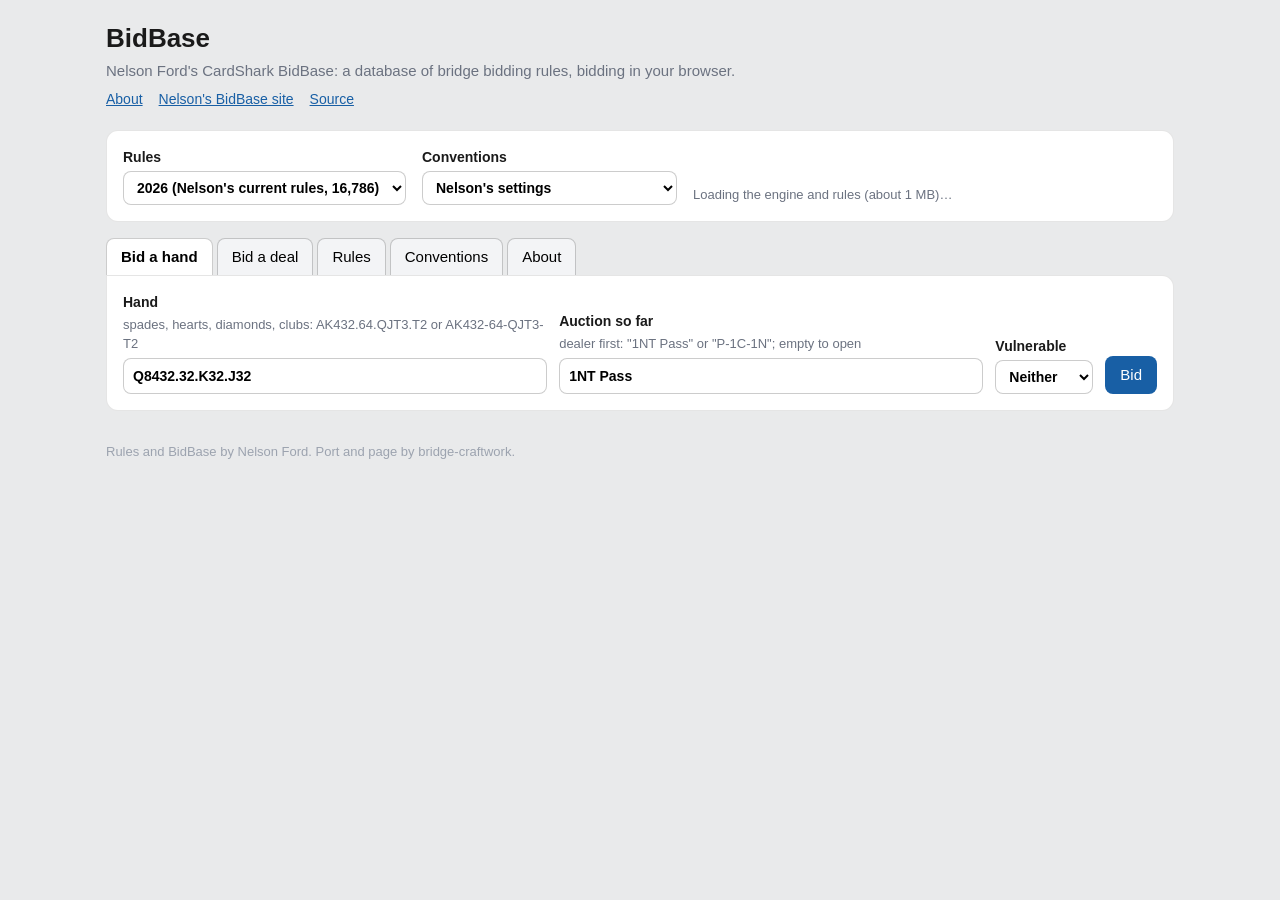
==== web/index.html @ 6924314a "Put BidBase on the web: bridge-craftwork.com/bidbase/ The page (web/) runs the engine in the browser" ====
<!doctype html>
<html lang="en">
<head>
<meta charset="utf-8">
<meta name="viewport" content="width=device-width, initial-scale=1">
<title>BidBase: bridge bidding rules in the browser</title>
<meta name="description" content="Nelson Ford's CardShark BidBase, a database of 16,000 bridge bidding rules, running in your browser: see the call for any hand, what it means, and every rule it tried.">
<link rel="icon" href="favicon.svg" type="image/svg+xml">
<link rel="stylesheet" href="styles.css">
<link rel="stylesheet" href="app.css">
</head>
<body>
<header class="top">
  <h1>BidBase</h1>
  <p class="tagline">Nelson Ford's CardShark BidBase: a database of bridge bidding rules, bidding in your browser.</p>
  <nav>
    <a href="#about" data-tab-link="about">About</a>
    <a href="http://www.aeyec.com/bidbase/">Nelson's BidBase site</a>
    <a href="https://github.com/bridge-craftwork/bidbase">Source</a>
  </nav>
</header>

<noscript>
  <p class="panel">This page runs BidBase in your browser and needs JavaScript.</p>
</noscript>

<main>
  <section class="panel settings" aria-label="Rules and conventions">
    <label>Rules
      <select id="rules">
        <option value="2026">2026 (Nelson's current rules, 16,786)</option>
        <option value="2018">2018 (SourceForge release, 5,465)</option>
      </select>
    </label>
    <label>Conventions
      <select id="convs">
        <option value="db">Nelson's settings</option>
        <option value="card">2/1 card (BBA's 21GF-DEFAULT)</option>
        <option value="all">All switched on</option>
      </select>
    </label>
    <span id="status" class="hint">Loading the engine and rules (about 1 MB)…</span>
  </section>

  <div class="tabs" role="tablist">
    <button role="tab" data-tab="hand" aria-selected="true">Bid a hand</button>
    <button role="tab" data-tab="deal">Bid a deal</button>
    <button role="tab" data-tab="rules">Rules</button>
    <button role="tab" data-tab="conventions">Conventions</button>
    <button role="tab" data-tab="about">About</button>
  </div>

  <!-- Bid a hand -->
  <section class="panel tab" data-for="hand">
    <form id="hand-form" class="grid-form">
      <label>Hand <span class="hint">spades, hearts, diamonds, clubs: AK432.64.QJT3.T2 or AK432-64-QJT3-T2</span>
        <input id="hand" autocomplete="off" spellcheck="false" value="Q8432.32.K32.J32">
      </label>
      <label>Auction so far <span class="hint">dealer first: "1NT Pass" or "P-1C-1N"; empty to open</span>
        <input id="auction" autocomplete="off" spellcheck="false" value="1NT Pass">
      </label>
      <label class="narrow">Vulnerable
        <select id="vul">
          <option value="none">Neither</option>
          <option value="we">We are</option>
          <option value="they">They are</option>
          <option value="both">Both</option>
        </select>
      </label>
      <button class="primary" type="submit">Bid</button>
    </form>
    <div id="hand-out"></div>
  </section>

  <!-- Bid a deal -->
  <section class="panel tab" data-for="deal" hidden>
    <div class="row">
      <button id="new-deal" class="primary">New deal</button>
      <label class="narrow">Dealer
        <select id="dealer"><option>N</option><option>E</option><option selected>S</option><option>W</option></select>
      </label>
      <label class="narrow">Vulnerable
        <select id="deal-vul"><option>None</option><option>NS</option><option>EW</option><option>All</option></select>
      </label>
      <span class="hint">BidBase bids all four seats. Click a call to see what it means.</span>
    </div>
    <div id="deal-out"></div>
  </section>

  <!-- Rules -->
  <section class="panel tab" data-for="rules" hidden>
    <form id="rules-form" class="row">
      <label>Auction <span class="hint">the calls before, e.g. "1H Pass"; empty for openings</span>
        <input id="rules-auction" autocomplete="off" spellcheck="false" value="1H Pass">
      </label>
      <button class="primary" type="submit">Show rules</button>
    </form>
    <p class="hint">BidBase tries these in order and makes the call of the first one the hand fits. Greyed rules are switched off.</p>
    <div id="rules-out"></div>
  </section>

  <!-- Conventions -->
  <section class="panel tab" data-for="conventions" hidden>
    <div class="row">
      <input id="conv-filter" placeholder="Filter, e.g. Stayman" autocomplete="off">
      <span class="hint">Switching a convention changes this page's bidding until the rules or settings are changed.</span>
    </div>
    <div id="conv-out"></div>
  </section>

  <!-- About -->
  <section class="panel tab prose" data-for="about" hidden>
    <h2>About</h2>
    <p><a href="http://www.aeyec.com/bidbase/">CardShark BidBase</a> is Nelson Ford's
    bridge bidding program, written in Visual Basic since about 2000. Its knowledge is
    a database of rules: each names the auction so far, a call, and what the hand needs
    (points, suit lengths and strength, shape, stoppers, position, vulnerability). For a
    hand, BidBase tries the auction's rules in order and makes the call of the first rule
    the hand fits. Conventions can be switched on and off.</p>
    <p>This page runs a Rust port of Nelson's engine, compiled to WebAssembly, on his
    2026 rules (16,786) or the 2018 SourceForge release (5,465). Nothing is sent
    anywhere: it all runs in your browser. Where no rule fits, BidBase passes; Nelson's
    own practice program can also choose a call by double-dummy analysis there, which
    this page does not do yet.</p>
    <p>BidBase is Nelson Ford's work. His site says: "All the databases, text files and
    programs making up BidBase are free public domain." The port is at
    <a href="https://github.com/bridge-craftwork/bidbase">github.com/bridge-craftwork/bidbase</a>,
    with Nelson's programs and rules.</p>
  </section>

  <div id="rule-detail" class="panel" hidden></div>
</main>

<footer class="foot">Rules and BidBase by Nelson Ford. Port and page by bridge-craftwork.</footer>
<script type="module" src="app.js"></script>
</body>
</html>
---- web/styles.css ----
/* Design tokens, COPIED from Bridge-Classroom's docs/styles.css, as
   bridge-craftwork-site does: copied, not fetched cross-domain. Re-copy by
   hand if the tokens there change. The page's own styles are app.css. */

:root {
  /* Text */
  --color-text-primary:     #1a1a1a;
  --color-text-secondary:   #6b7280;
  --color-text-tertiary:    #9ca3af;

  /* Backgrounds */
  --color-background-primary:   #ffffff;
  --color-background-secondary: #f3f4f6;
  --color-background-tertiary:  #e9eaeb;

  /* Borders */
  --color-border-tertiary:  rgba(0, 0, 0, 0.10);
  --color-border-secondary: rgba(0, 0, 0, 0.20);
  --color-border-primary:   rgba(0, 0, 0, 0.35);

  /* Semantic */
  --color-background-info:    #E6F1FB;
  --color-text-info:          #185FA5;
  --color-background-success: #E1F5EE;
  --color-text-success:       #0F6E56;
  --color-background-warning: #FEF3C7;
  --color-text-warning:       #92400E;
  --color-background-danger:  #FEE2E2;
  --color-text-danger:        #991B1B;

  /* Layout */
  --border-radius-md: 8px;
  --border-radius-lg: 12px;
  --border-radius-xl: 16px;

  /* Typography */
  --font-sans: -apple-system, BlinkMacSystemFont, 'Segoe UI',
               Helvetica, Arial, sans-serif;
  --font-mono: 'SF Mono', 'Fira Code', 'Fira Mono',
               'Consolas', 'Courier New', monospace;
  --font-serif: Georgia, 'Times New Roman', serif;
}

* { box-sizing: border-box; margin: 0; padding: 0; }
body { font-family: var(--font-sans); background: var(--color-background-tertiary); color: var(--color-text-primary); }
---- web/app.css ----
/* The BidBase page. Tokens are in styles.css (copied from Bridge-Classroom). */

body { font-size: 15px; line-height: 1.45; }
a { color: var(--color-text-info); }

.top { padding: 20px 16px 8px; max-width: 1100px; margin: 0 auto; }
.top h1 { font-size: 26px; }
.tagline { color: var(--color-text-secondary); margin-top: 2px; }
.top nav { display: flex; gap: 16px; flex-wrap: wrap; margin-top: 8px; font-size: 14px; }

main { max-width: 1100px; margin: 0 auto; padding: 0 16px 24px; }
.panel {
  background: var(--color-background-primary);
  border: 1px solid var(--color-border-tertiary);
  border-radius: var(--border-radius-lg);
  padding: 16px;
  margin-top: 12px;
}
.foot { max-width: 1100px; margin: 0 auto; padding: 8px 16px 32px; color: var(--color-text-tertiary); font-size: 13px; }

label { display: flex; flex-direction: column; gap: 4px; font-weight: 600; font-size: 14px; }
label .hint { font-weight: 400; }
input, select, button { font: inherit; }
input, select {
  padding: 7px 9px;
  border: 1px solid var(--color-border-secondary);
  border-radius: var(--border-radius-md);
  background: var(--color-background-primary);
  min-width: 0;
}
button {
  padding: 7px 14px;
  border: 1px solid var(--color-border-secondary);
  border-radius: var(--border-radius-md);
  background: var(--color-background-secondary);
  cursor: pointer;
}
button.primary { background: var(--color-text-info); color: #fff; border-color: transparent; }
.hint { color: var(--color-text-secondary); font-size: 13px; }
.error { color: var(--color-text-danger); }
.mono { font-family: var(--font-mono); font-size: 13px; }

.settings { display: flex; gap: 16px; align-items: flex-end; flex-wrap: wrap; }
.row { display: flex; gap: 12px; align-items: flex-end; flex-wrap: wrap; }
.row.spread { justify-content: space-between; align-items: center; }
.row label { flex: 1 1 220px; }
.row label.narrow, .grid-form label.narrow { flex: 0 0 auto; }
.grid-form { display: grid; grid-template-columns: 2fr 2fr auto auto; gap: 12px; align-items: end; }
@media (max-width: 760px) { .grid-form { grid-template-columns: 1fr; } }

.tabs { display: flex; gap: 4px; margin-top: 16px; flex-wrap: wrap; }
.tabs button { border-radius: var(--border-radius-md) var(--border-radius-md) 0 0; border-bottom: none; background: var(--color-background-secondary); }
.tabs button[aria-selected="true"] { background: var(--color-background-primary); font-weight: 600; }
.tab { margin-top: 0; border-top-left-radius: 0; }

.red { color: #c0262d; }
.black { color: var(--color-text-primary); }
.pass { color: var(--color-text-secondary); }
.dbl { color: #b45309; font-weight: 600; }

.answer { display: flex; gap: 16px; align-items: center; margin-top: 16px; padding: 12px; background: var(--color-background-info); border-radius: var(--border-radius-md); }
.big { font-size: 34px; font-weight: 700; min-width: 88px; text-align: center; }
.meaning { font-size: 16px; }
h3 { margin: 18px 0 6px; font-size: 16px; }
.meanings { margin-left: 18px; }
.meanings li { margin: 4px 0; }

table { border-collapse: collapse; width: 100%; }
.trace th, .trace td { text-align: left; padding: 5px 8px; border-bottom: 1px solid var(--color-border-tertiary); vertical-align: top; font-size: 14px; }
.trace th { font-size: 13px; color: var(--color-text-secondary); font-weight: 600; }
.trace tr.hit { background: var(--color-background-success); }
.trace tr.off { color: var(--color-text-tertiary); }
.fail { font-weight: 600; color: var(--color-text-secondary); }
.ok { font-weight: 600; color: var(--color-text-success); }
#hand-out, #rules-out, #conv-out { overflow-x: auto; }

.table-wrap { display: flex; gap: 24px; flex-wrap: wrap; margin-top: 16px; }
.compass { display: grid; grid-template-columns: repeat(3, minmax(110px, 1fr)); grid-template-areas: ". n ." "w c e" ". s ."; gap: 8px; flex: 1 1 380px; }
.seat { background: var(--color-background-secondary); border-radius: var(--border-radius-md); padding: 8px; font-family: var(--font-mono); font-size: 14px; }
.seat-name { font-family: var(--font-sans); font-weight: 600; font-size: 13px; margin-bottom: 4px; }
.seat-N { grid-area: n; } .seat-W { grid-area: w; } .seat-E { grid-area: e; } .seat-S { grid-area: s; }
.seat.center { grid-area: c; background: none; }
.auction-wrap { flex: 1 1 300px; }
.auction th, .auction td { text-align: center; padding: 3px; width: 25%; }
.auction th { color: var(--color-text-secondary); font-size: 13px; }
.callbtn { width: 100%; padding: 4px; background: var(--color-background-secondary); font-weight: 600; }
.nocall .callbtn { opacity: 0.55; }
.contract { margin: 10px 0 6px; font-weight: 600; }

#rule-detail .fields th { text-align: left; font-weight: 600; color: var(--color-text-secondary); padding: 3px 12px 3px 0; width: 160px; font-size: 13px; }
#rule-detail .fields td { padding: 3px 0; font-size: 14px; word-break: break-word; }
.prose p { margin: 10px 0; max-width: 72ch; }
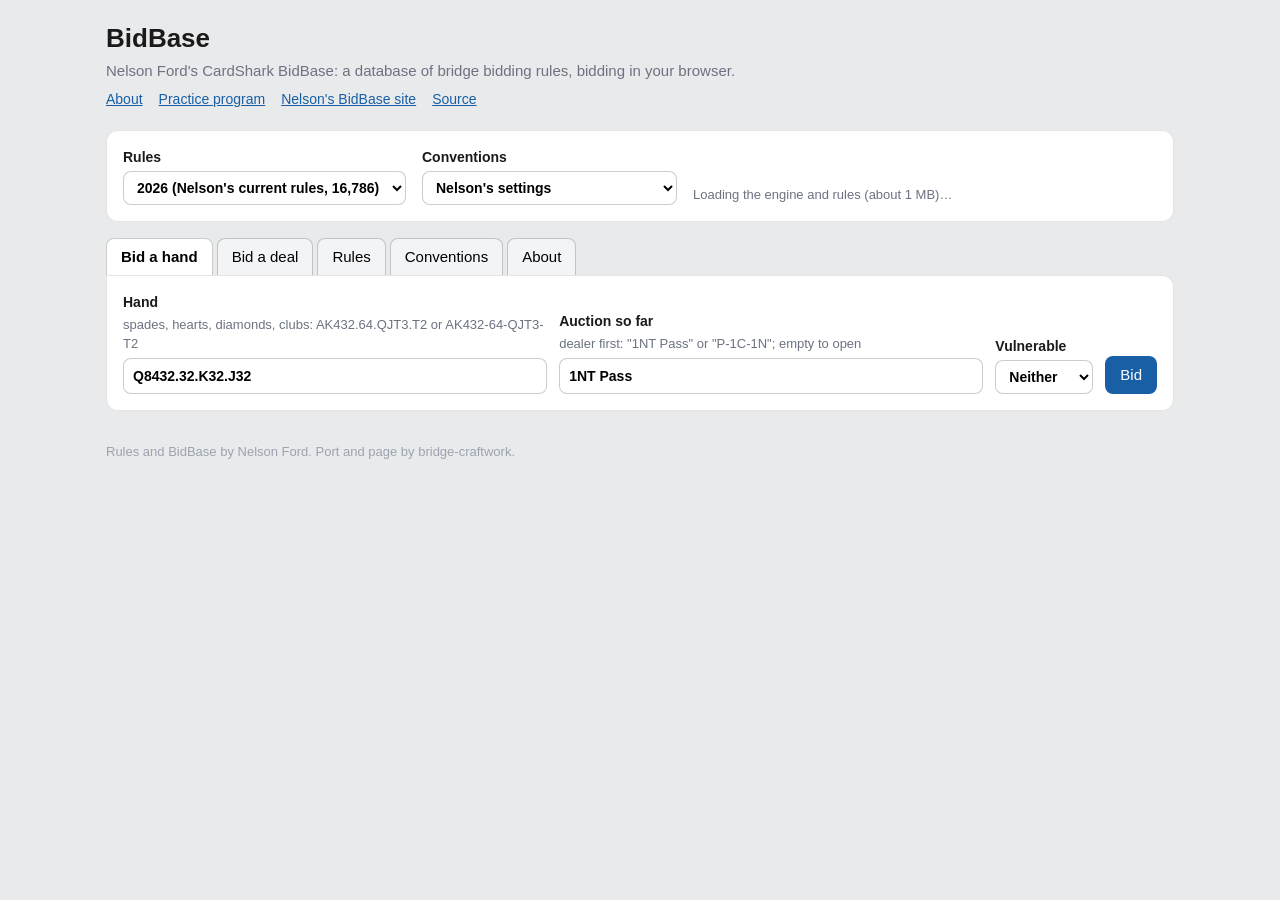
==== commit cce4f330: "Port Nelson's Bidding Practice program to Rust, native and web His VB6 programs can't be built in CI" ====
--- a/web/index.html
+++ b/web/index.html
@@ -15,6 +15,7 @@
   <p class="tagline">Nelson Ford's CardShark BidBase: a database of bridge bidding rules, bidding in your browser.</p>
   <nav>
     <a href="#about" data-tab-link="about">About</a>
+    <a href="practice/">Practice program</a>
     <a href="http://www.aeyec.com/bidbase/">Nelson's BidBase site</a>
     <a href="https://github.com/bridge-craftwork/bidbase">Source</a>
   </nav>
@@ -123,7 +124,8 @@
     own practice program can also choose a call by double-dummy analysis there, which
     this page does not do yet.</p>
     <p>BidBase is Nelson Ford's work. His site says: "All the databases, text files and
-    programs making up BidBase are free public domain." The port is at
+    programs making up BidBase are free public domain," and he has given this project his
+permission to publish his files, as they are or modified. The port is at
     <a href="https://github.com/bridge-craftwork/bidbase">github.com/bridge-craftwork/bidbase</a>,
     with Nelson's programs and rules.</p>
   </section>
